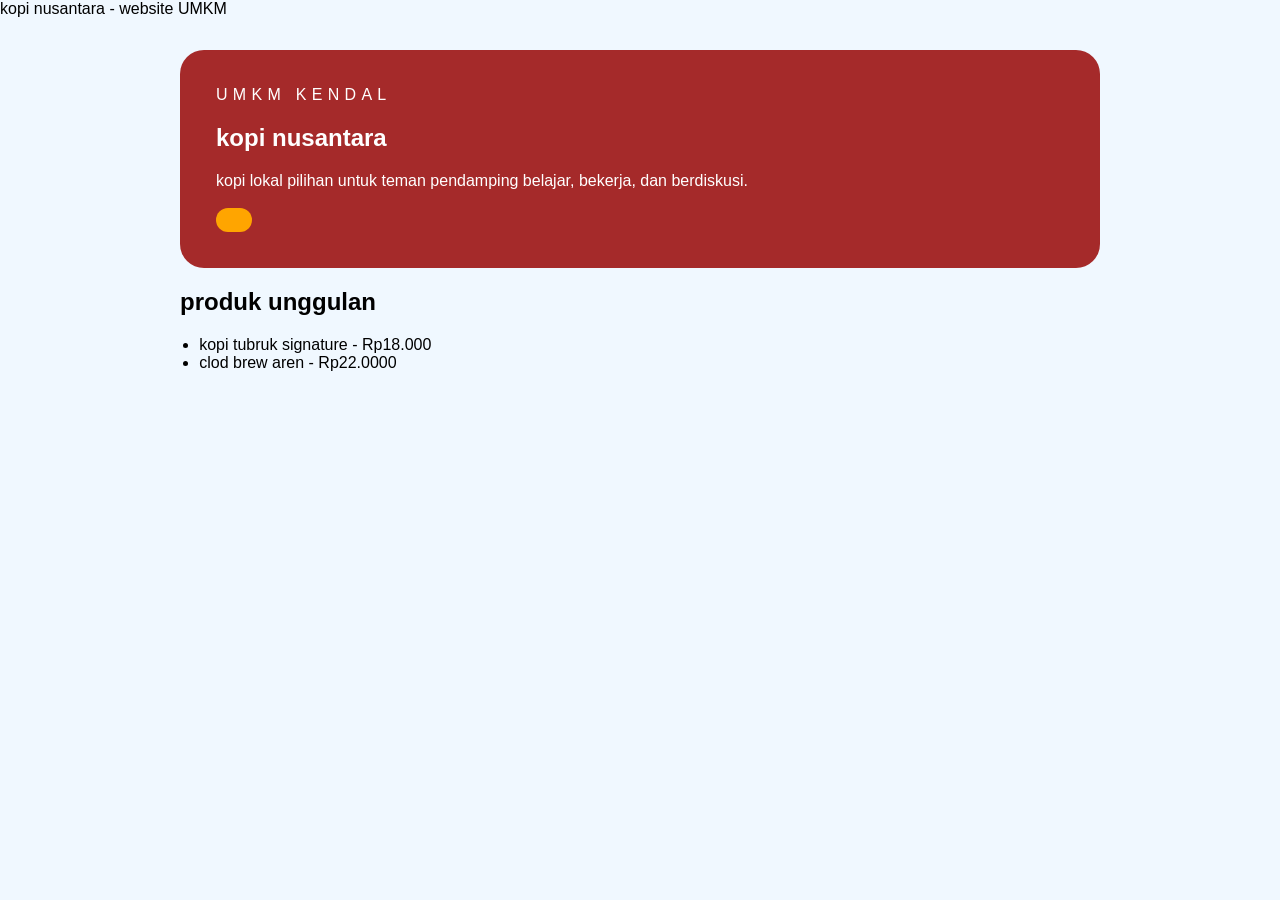
==== index.html @ 1bf45bab "first commit" ====
<!doctype html>
<html lang="id">
    <head>
        <meta charset="utf-8" />
        <meta name="viewport" content="width=device-width, initial-scale=1" />
        <titel>kopi nusantara - website UMKM</title>
        <link rel="stylesheet" href="css/style.css"/>
    
    </head>
    <body>
        <main class="page">
            <section class="hero">
                <p class="eyebrow">UMKM kendal</p>
                <h1>kopi nusantara</h1>
                <p>kopi lokal pilihan untuk teman pendamping belajar, bekerja, dan berdiskusi.</p>
                <button id="promoButton" type="button"Lihat promo hari ini</button>

            </section>

            <section aria-label="produk-title">
                <h2 id="produk-title">produk unggulan</h2>
                <ul class="product">
                    <li>kopi tubruk signature - Rp18.000</li>
                    <li> clod brew aren - Rp22.0000</li>
                </ul>
            </section>
        </main>
        <script src="js/script.js"></script>
    </body>
</html>
---- css/style.css ----
body{
    margin: 0;
    color: black;
    background-color: aliceblue;
    font-family: Arial, sans-serif;
}

.page{
    max-width: 920px;
    margin: auto;
    padding: 32px 20px;
}

.hero{
    padding: 36px;
    color: white;
    background-color: brown;
    border-radius: 24px;
}

.eyebrow{
margin: 0 0 8px;
letter-spacing: 0.14cm;
text-transform: uppercase;
}

.product{
    padding-left: 1.2rem;
}

button{
    padding: 12px 18px;
    color: black;
    font-weight: 700;
    cursor: pointer;
    background-color: orange;
    border: 0;
    border-radius: 999px;
}
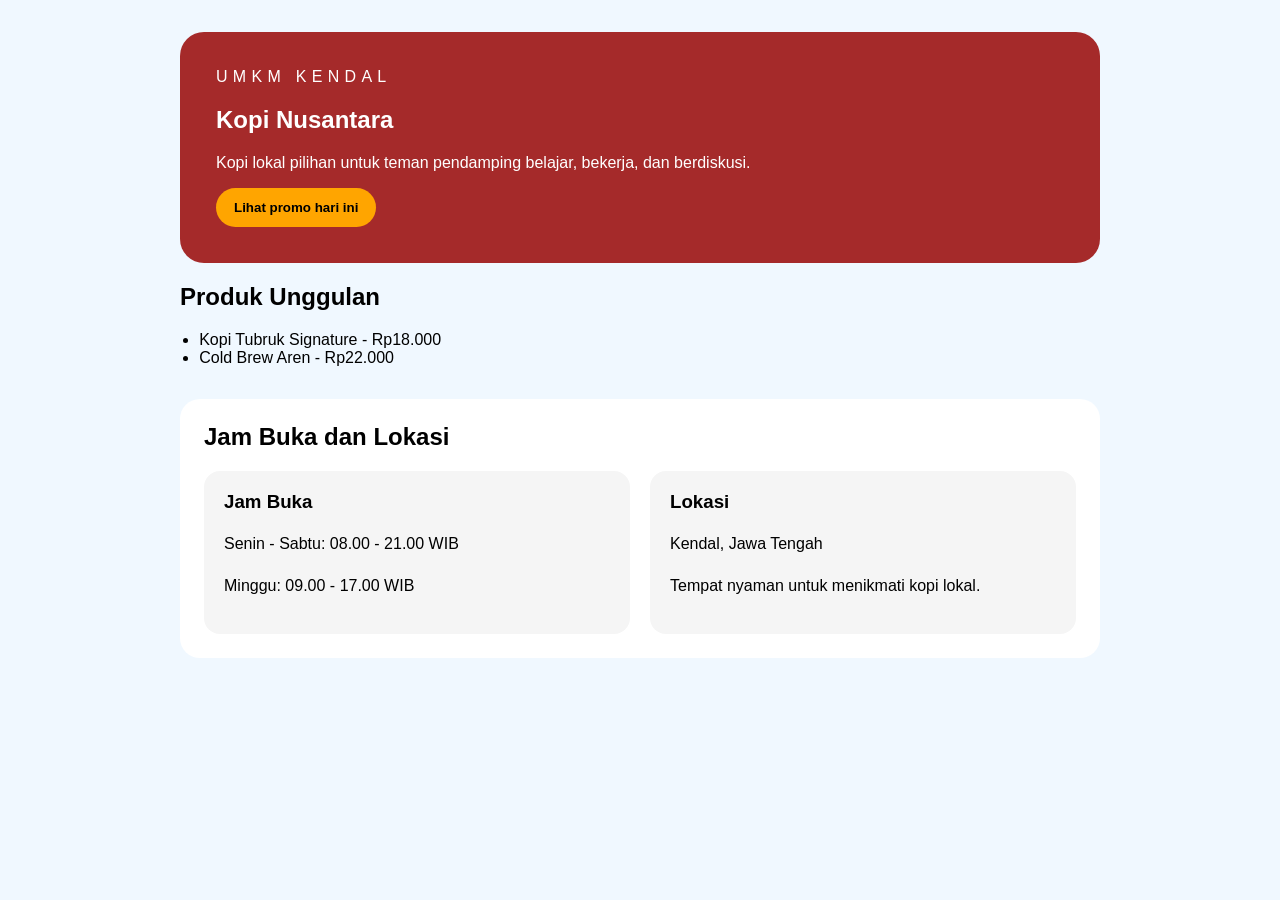
==== commit 90e0695e: "feat:tambah informasi UMKM" ====
--- a/index.html
+++ b/index.html
@@ -3,28 +3,61 @@
     <head>
         <meta charset="utf-8" />
         <meta name="viewport" content="width=device-width, initial-scale=1" />
-        <titel>kopi nusantara - website UMKM</title>
+        <title>Kopi Nusantara - Website UMKM</title>
         <link rel="stylesheet" href="css/style.css"/>
-    
     </head>
+
     <body>
         <main class="page">
+
             <section class="hero">
-                <p class="eyebrow">UMKM kendal</p>
-                <h1>kopi nusantara</h1>
-                <p>kopi lokal pilihan untuk teman pendamping belajar, bekerja, dan berdiskusi.</p>
-                <button id="promoButton" type="button"Lihat promo hari ini</button>
+                <p class="eyebrow">UMKM Kendal</p>
+
+                <h1>Kopi Nusantara</h1>
+
+                <p>
+                    Kopi lokal pilihan untuk teman pendamping belajar,
+                    bekerja, dan berdiskusi.
+                </p>
+
+                <button id="promoButton" type="button">
+                    Lihat promo hari ini
+                </button>
+            </section>
+
+            <section aria-label="Produk unggulan">
+                <h2 id="produk-title">Produk Unggulan</h2>
+
+                <ul class="product">
+                    <li>Kopi Tubruk Signature - Rp18.000</li>
+                    <li>Cold Brew Aren - Rp22.000</li>
+                </ul>
+            </section>
+
+            <section class="info-section" aria-label="Informasi UMKM">
+
+                <h2>Jam Buka dan Lokasi</h2>
+
+                <div class="info-container">
+
+                    <div class="info-card">
+                        <h3>Jam Buka</h3>
+                        <p>Senin - Sabtu: 08.00 - 21.00 WIB</p>
+                        <p>Minggu: 09.00 - 17.00 WIB</p>
+                    </div>
+
+                    <div class="info-card">
+                        <h3>Lokasi</h3>
+                        <p>Kendal, Jawa Tengah</p>
+                        <p>Tempat nyaman untuk menikmati kopi lokal.</p>
+                    </div>
+
+                </div>
 
             </section>
 
-            <section aria-label="produk-title">
-                <h2 id="produk-title">produk unggulan</h2>
-                <ul class="product">
-                    <li>kopi tubruk signature - Rp18.000</li>
-                    <li> clod brew aren - Rp22.0000</li>
-                </ul>
-            </section>
         </main>
+
         <script src="js/script.js"></script>
     </body>
-</html>
+</html>
--- a/css/style.css
+++ b/css/style.css
@@ -1,34 +1,34 @@
-body{
+body {
     margin: 0;
     color: black;
     background-color: aliceblue;
     font-family: Arial, sans-serif;
 }
 
-.page{
+.page {
     max-width: 920px;
     margin: auto;
     padding: 32px 20px;
 }
 
-.hero{
+.hero {
     padding: 36px;
     color: white;
     background-color: brown;
     border-radius: 24px;
 }
 
-.eyebrow{
-margin: 0 0 8px;
-letter-spacing: 0.14cm;
-text-transform: uppercase;
+.eyebrow {
+    margin: 0 0 8px;
+    letter-spacing: 0.14cm;
+    text-transform: uppercase;
 }
 
-.product{
+.product {
     padding-left: 1.2rem;
 }
 
-button{
+button {
     padding: 12px 18px;
     color: black;
     font-weight: 700;
@@ -36,4 +36,43 @@
     background-color: orange;
     border: 0;
     border-radius: 999px;
+}
+
+
+.info-section {
+    margin-top: 32px;
+    padding: 24px;
+    background-color: white;
+    border-radius: 20px;
+}
+
+.info-section h2 {
+    margin-top: 0;
+}
+
+.info-container {
+    display: flex;
+    gap: 20px;
+}
+
+.info-card {
+    flex: 1;
+    padding: 20px;
+    background-color: #f5f5f5;
+    border-radius: 16px;
+}
+
+.info-card h3 {
+    margin-top: 0;
+}
+
+.info-card p {
+    line-height: 1.6;
+}
+
+
+@media (max-width: 600px) {
+    .info-container {
+        flex-direction: column;
+    }
 }
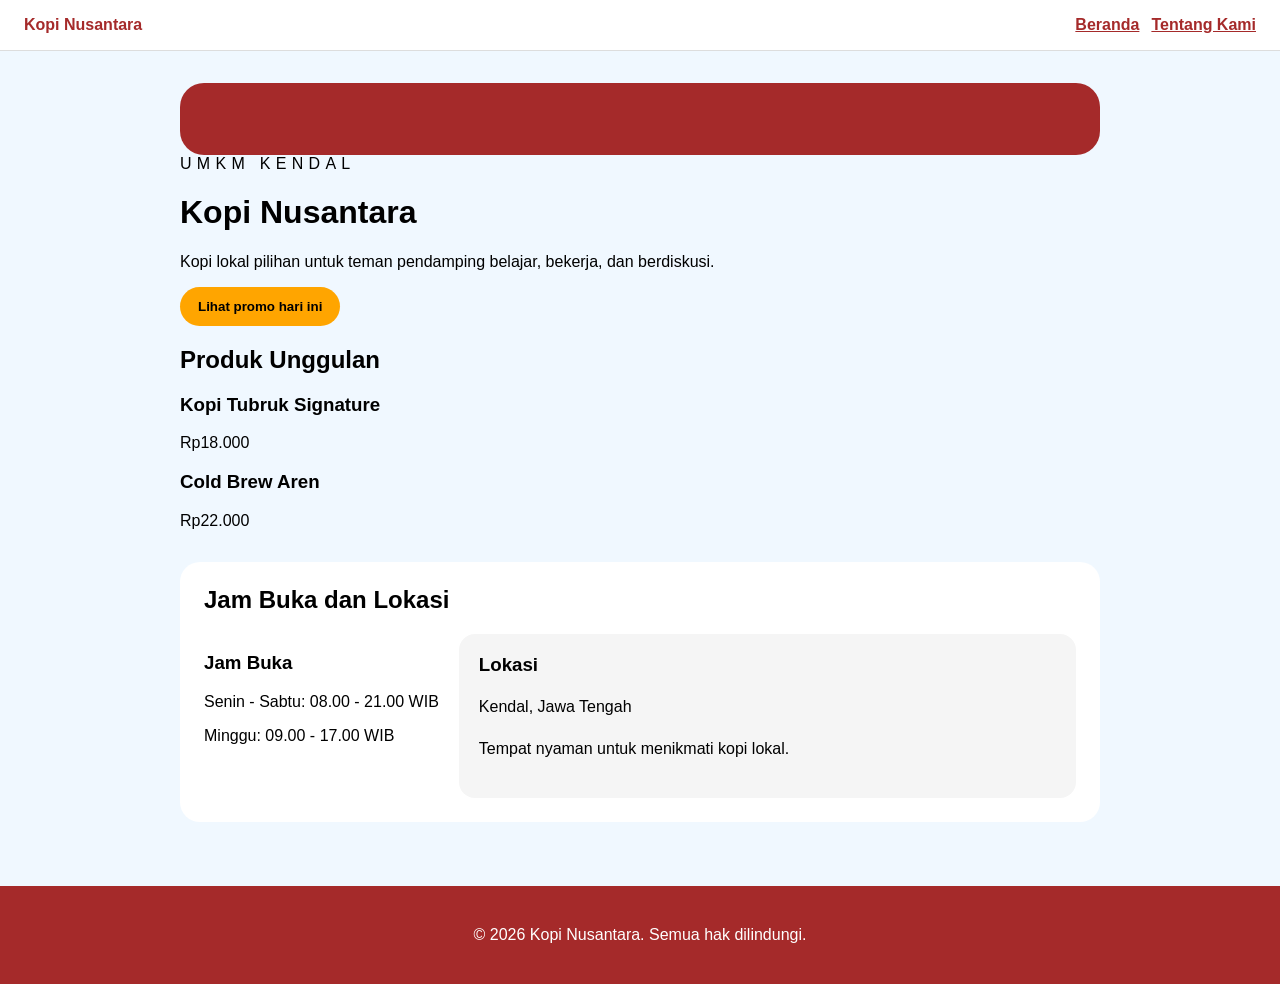
==== commit 4d36ba8f: "feat(p02): semantic html dan navigasi" ====
--- a/index.html
+++ b/index.html
@@ -8,9 +8,19 @@
     </head>
 
     <body>
-        <main class="page">
+  <a class="skip-link" href="#konten-utama">Lewati ke konten utama</a>
 
-            <section class="hero">
+  <header class="site-header">
+    <a class="brand" href="index.html">Kopi Nusantara</a>
+
+    <nav aria-label="Navigasi utama">
+      <a href="index.html" aria-current="page">Beranda</a>
+      <a href="tentang.html">Tentang Kami</a>
+    </nav>
+  </header>
+
+  <main id="konten-utama" class="page">
+    <section class="hero" aria-labelledby="hero-title"></section>
                 <p class="eyebrow">UMKM Kendal</p>
 
                 <h1>Kopi Nusantara</h1>
@@ -25,14 +35,19 @@
                 </button>
             </section>
 
-            <section aria-label="Produk unggulan">
-                <h2 id="produk-title">Produk Unggulan</h2>
+            <section aria-labelledby="produk-title">
+  <h2 id="produk-title">Produk Unggulan</h2>
+  
+  <article>
+    <h3>Kopi Tubruk Signature</h3>
+    <p>Rp18.000</p>
+  </article>
 
-                <ul class="product">
-                    <li>Kopi Tubruk Signature - Rp18.000</li>
-                    <li>Cold Brew Aren - Rp22.000</li>
-                </ul>
-            </section>
+  <article>
+    <h3>Cold Brew Aren</h3>
+    <p>Rp22.000</p>
+  </article>
+</section>
 
             <section class="info-section" aria-label="Informasi UMKM">
 
@@ -40,7 +55,7 @@
 
                 <div class="info-container">
 
-                    <div class="info-card">
+                    <div class="_info-card">
                         <h3>Jam Buka</h3>
                         <p>Senin - Sabtu: 08.00 - 21.00 WIB</p>
                         <p>Minggu: 09.00 - 17.00 WIB</p>
@@ -56,8 +71,12 @@
 
             </section>
 
-        </main>
+         </main>
 
-        <script src="js/script.js"></script>
-    </body>
+  <footer class="site-footer">
+    <p>&copy; 2026 Kopi Nusantara. Semua hak dilindungi.</p>
+  </footer>
+
+  <script src="js/script.js"></script>
+</body>
 </html>
--- a/css/style.css
+++ b/css/style.css
@@ -75,4 +75,68 @@
     .info-container {
         flex-direction: column;
     }
+}
+
+.site-header {
+  position: sticky;
+  top: 0;
+  display: flex;
+  justify-content: space-between;
+  align-items: center;
+  gap: 16px;
+  padding: 16px 24px;
+  background: white;
+  border-bottom: 1px solid #ddd;
+}
+
+.brand {
+  color: brown;
+  font-weight: 800;
+  text-decoration: none;
+}
+
+nav {
+  display: flex;
+  gap: 12px;
+  flex-wrap: wrap;
+}
+
+nav a {
+  color: brown;
+  font-weight: 700;
+}
+
+nav a:focus-visible,
+.skip-link:focus-visible {
+  outline: 3px solid orange;
+  outline-offset: 4px;
+}
+
+.skip-link {
+  position: absolute;
+  left: 10px;
+  top: -50px;
+  padding: 10px 14px;
+  background: white;
+  color: black;
+  font-weight: 700;
+  text-decoration: none;
+}
+
+.skip-link:focus {
+  top: 10px;
+}
+
+.site-footer {
+  margin-top: 32px;
+  padding: 24px;
+  background: brown;
+  color: white;
+  text-align: center;
+}
+
+.profile-image {
+  width: 100%;
+  max-width: 420px;
+  border-radius: 18px;
 }
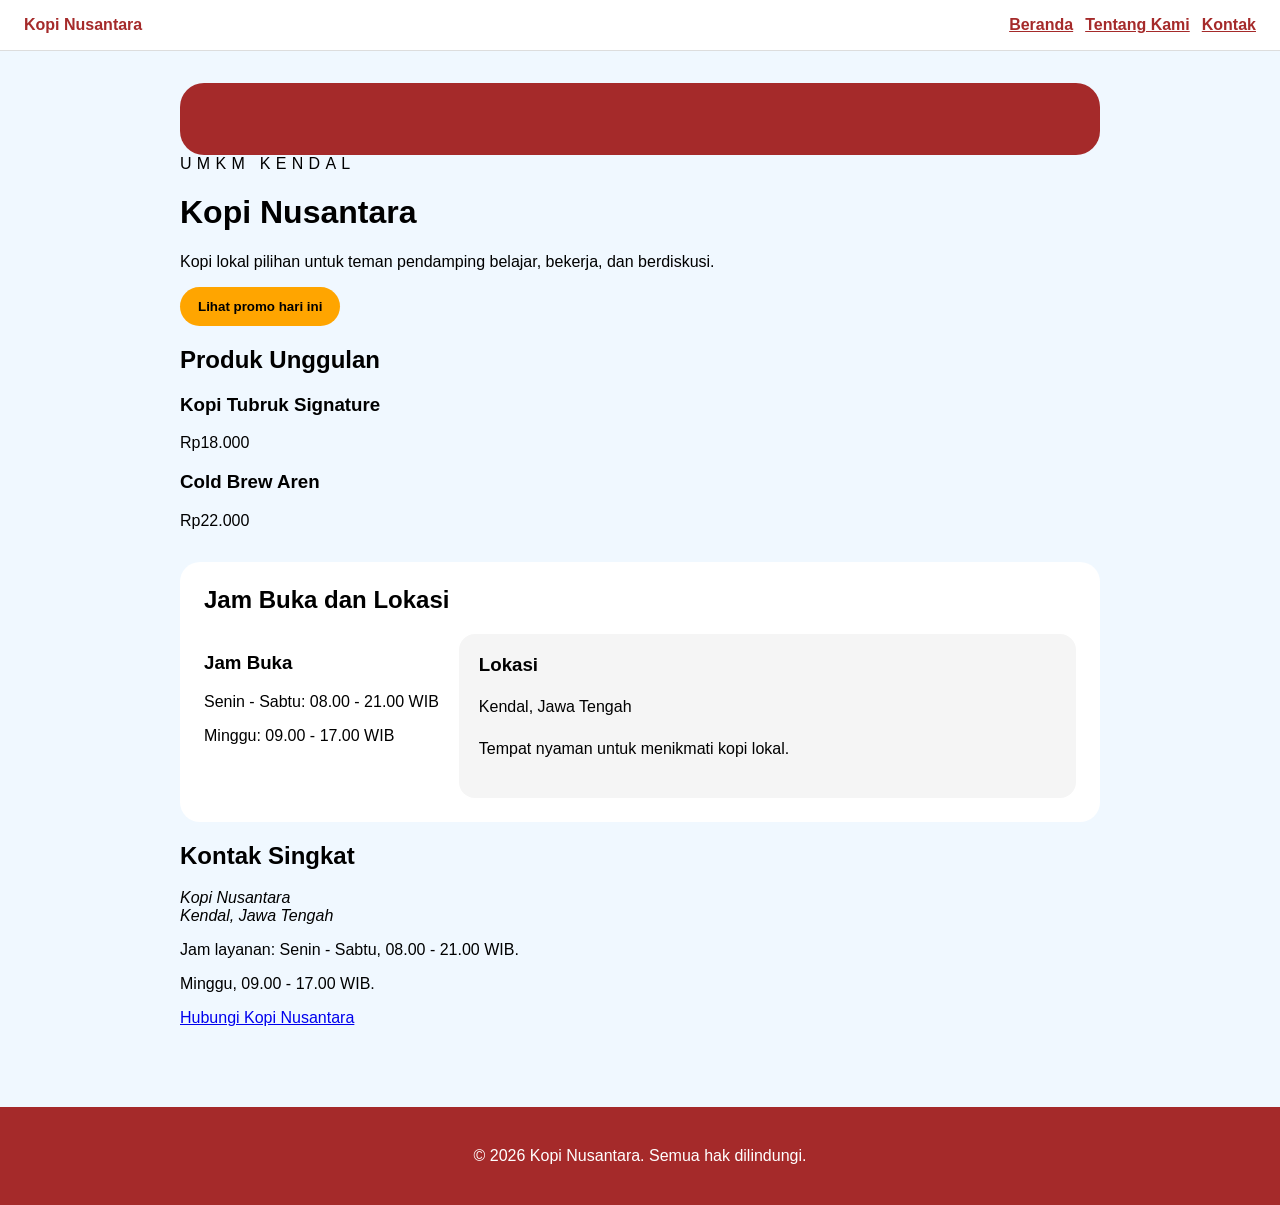
==== commit 82029f32: "feat(p02): tambah kontak singkat" ====
--- a/index.html
+++ b/index.html
@@ -16,6 +16,7 @@
     <nav aria-label="Navigasi utama">
       <a href="index.html" aria-current="page">Beranda</a>
       <a href="tentang.html">Tentang Kami</a>
+      <a href="#kontak">Kontak</a>
     </nav>
   </header>
 
@@ -70,7 +71,23 @@
                 </div>
 
             </section>
+<section id="kontak" aria-labelledby="kontak-title">
+  <h2 id="kontak-title">Kontak Singkat</h2>
 
+  <address>
+    Kopi Nusantara<br />
+    Kendal, Jawa Tengah
+  </address>
+
+  <p>Jam layanan: Senin - Sabtu, 08.00 - 21.00 WIB.</p>
+  <p>Minggu, 09.00 - 17.00 WIB.</p>
+
+  <p>
+    <a href="mailto:kontak@kopinusantara.example">
+      Hubungi Kopi Nusantara
+    </a>
+  </p>
+</section>
          </main>
 
   <footer class="site-footer">
